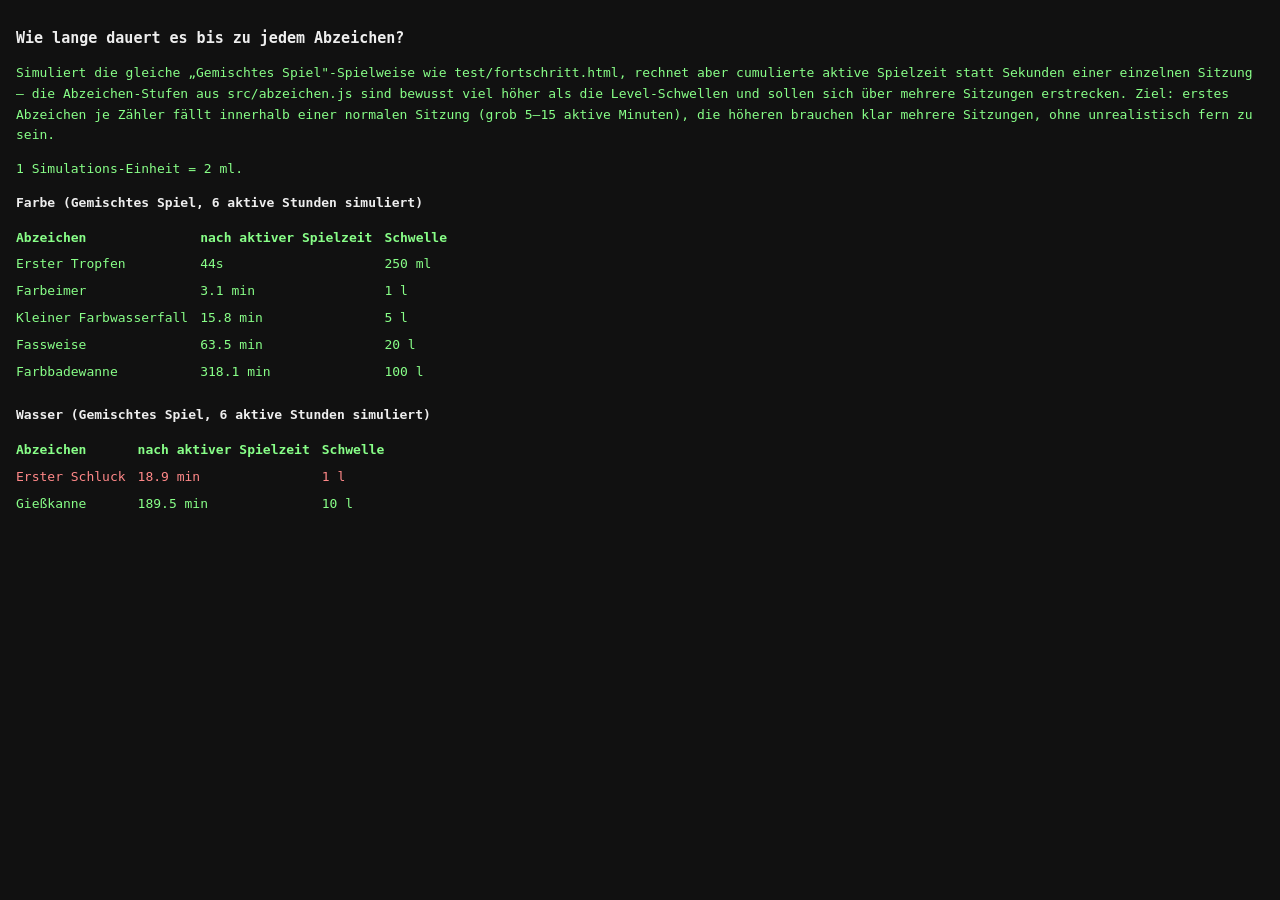
==== test/abzeichen.html @ 0637aa04 "Volumenzähler mit Badges (#11) Zeigt lebenslang verbrauchte Farbe und Wasser in ml/l, mit Abzeichen " ====
<!DOCTYPE html>
<html lang="de">
<head>
<meta charset="utf-8">
<title>Abzeichen-Kalibrierung</title>
<style>
body { margin: 0; background: #111; color: #8f8; font: 13px/1.6 ui-monospace, monospace; padding: 16px; }
h1 { color: #eee; font-size: 15px; }
table { border-collapse: collapse; margin: 8px 0 20px; }
td, th { padding: 3px 12px 3px 0; text-align: left; }
.warnung { color: #f88; }
</style>
</head>
<body>
<h1>Wie lange dauert es bis zu jedem Abzeichen?</h1>
<p>
  Simuliert die gleiche „Gemischtes Spiel"-Spielweise wie
  <code>test/fortschritt.html</code>, rechnet aber cumulierte aktive Spielzeit statt
  Sekunden einer einzelnen Sitzung — die Abzeichen-Stufen aus
  <code>src/abzeichen.js</code> sind bewusst viel höher als die Level-Schwellen und
  sollen sich über mehrere Sitzungen erstrecken. Ziel: erstes Abzeichen je Zähler
  fällt innerhalb einer normalen Sitzung (grob 5–15 aktive Minuten), die höheren
  brauchen klar mehrere Sitzungen, ohne unrealistisch fern zu sein.
</p>
<div id="log">läuft …</div>
<script type="module">
import { FARBE_ABZEICHEN, WASSER_ABZEICHEN, ML_PRO_EINHEIT, einheitenZuMl, formatiereMl } from '../src/abzeichen.js';

const log = document.getElementById('log');
const zeilen = [];

// Gleiche Konstanten wie test/fortschritt.html.
const KONSTANTEN = {
  giessenHalten: 1.1,       // NACHSCHUB_PRO_S in tools/giessen.js
  pinselProSchritt: 0.4,    // MENGE_PRO_SCHRITT in tools/pinsel.js
  wasserProS: 2.2,          // STAERKE_PRO_S in tools/wasser.js
};

// "Gemischtes Spiel": 20s-Zyklus mit Gießen, Pinseln, Pause/Wasser, wie in
// test/fortschritt.html — hier zählt die Wasser-Phase aber tatsächlich fürs
// Wasser-Abzeichen mit, nicht fürs Level.
function farbProS(t) {
  const phase = t % 20;
  if (phase < 2) return KONSTANTEN.giessenHalten;
  if (phase < 8) return KONSTANTEN.pinselProSchritt * 20;
  if (phase < 14) return phase < 12 ? 0 : KONSTANTEN.giessenHalten;
  return 0;
}
function wasserProS(t) {
  const phase = t % 20;
  return phase >= 8 && phase < 12 ? KONSTANTEN.wasserProS : 0; // in der Pausenphase Wasser
}

function simuliere(name, minuten, proS, abzeichenListe) {
  const sekunden = minuten * 60;
  const dt = 1;
  let einheiten = 0;
  const erreicht = [];
  let naechster = 0;

  for (let t = 0; t < sekunden; t += dt) {
    einheiten += proS(t) * dt;
    const ml = einheitenZuMl(einheiten);
    while (naechster < abzeichenListe.length && ml >= abzeichenListe[naechster].ml) {
      erreicht.push({ minuten: t / 60, titel: abzeichenListe[naechster].titel, ml: abzeichenListe[naechster].ml });
      naechster++;
    }
  }

  zeilen.push(`<h2 style="color:#eee;font-size:13px">${name}</h2>`);
  if (erreicht.length === 0) {
    zeilen.push(`<p class="warnung">Kein Abzeichen in ${minuten} aktiven Minuten erreicht — Kurve prüfen.</p>`);
  } else {
    zeilen.push('<table><tr><th>Abzeichen</th><th>nach aktiver Spielzeit</th><th>Schwelle</th></tr>');
    for (const e of erreicht) {
      const warnung = erreicht.indexOf(e) === 0 && e.minuten > 15 ? ' class="warnung"' : '';
      zeilen.push(
        `<tr${warnung}><td>${e.titel}</td><td>${e.minuten < 1 ? (e.minuten * 60).toFixed(0) + 's' : e.minuten.toFixed(1) + ' min'}</td><td>${formatiereMl(e.ml)}</td></tr>`
      );
    }
    zeilen.push('</table>');
  }
}

zeilen.push(`<p>1 Simulations-Einheit = ${ML_PRO_EINHEIT} ml.</p>`);
simuliere('Farbe (Gemischtes Spiel, 6 aktive Stunden simuliert)', 360, farbProS, FARBE_ABZEICHEN);
simuliere('Wasser (Gemischtes Spiel, 6 aktive Stunden simuliert)', 360, wasserProS, WASSER_ABZEICHEN);

log.innerHTML = zeilen.join('\n');
</script>
</body>
</html>
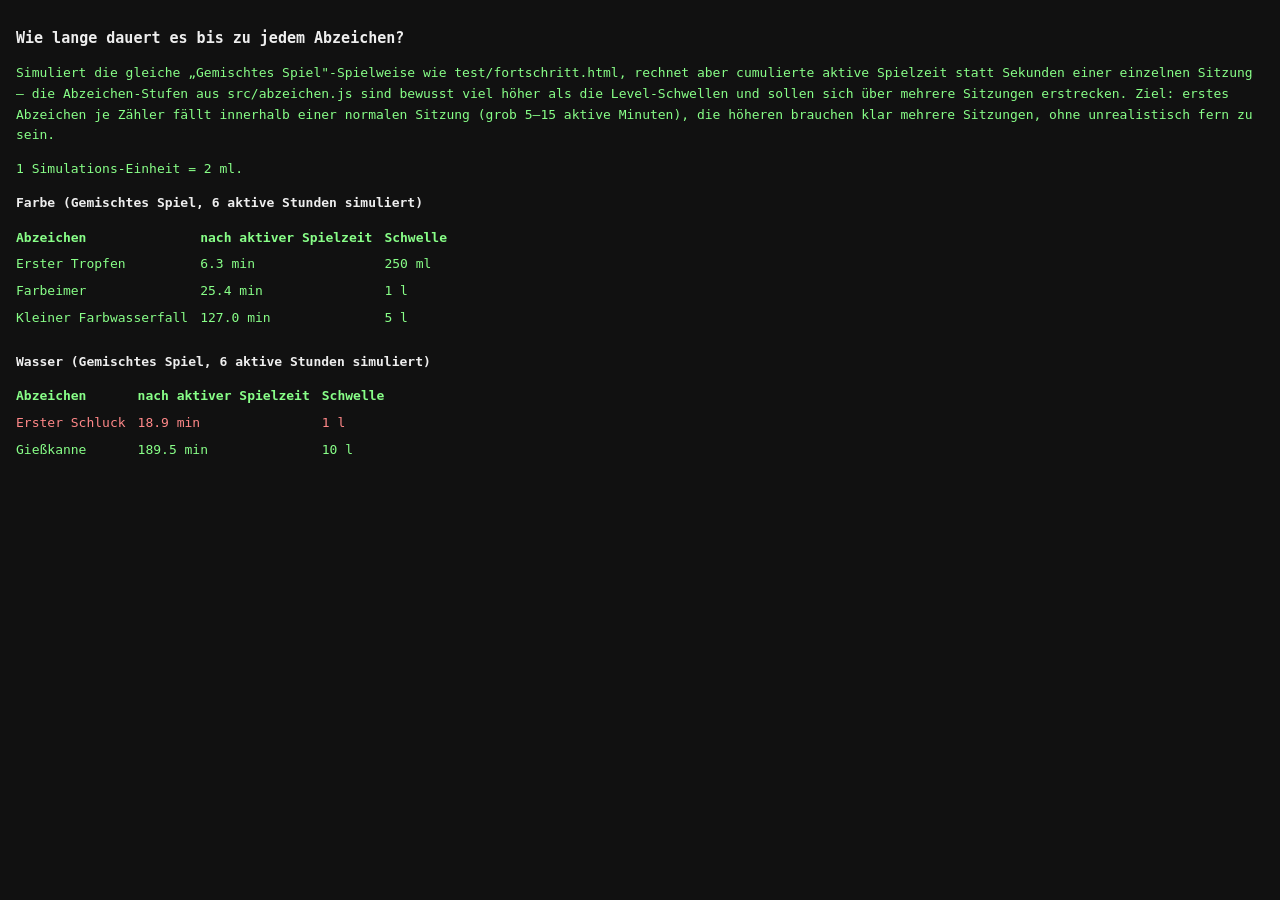
==== commit 6c9582f8: "Pinsel zählt für Level/Abzeichen fair statt 50-175x schneller (#18) pinsel.farbe() bekommt einen opt" ====
--- a/test/abzeichen.html
+++ b/test/abzeichen.html
@@ -33,6 +33,7 @@
 const KONSTANTEN = {
   giessenHalten: 1.1,       // NACHSCHUB_PRO_S in tools/giessen.js
   pinselProSchritt: 0.4,    // MENGE_PRO_SCHRITT in tools/pinsel.js
+  pinselZaehlgewicht: 0.045, // ZAEHLGEWICHT (#18), siehe test/fortschritt.html
   wasserProS: 2.2,          // STAERKE_PRO_S in tools/wasser.js
 };
 
@@ -42,7 +43,7 @@
 function farbProS(t) {
   const phase = t % 20;
   if (phase < 2) return KONSTANTEN.giessenHalten;
-  if (phase < 8) return KONSTANTEN.pinselProSchritt * 20;
+  if (phase < 8) return KONSTANTEN.pinselProSchritt * 20 * KONSTANTEN.pinselZaehlgewicht;
   if (phase < 14) return phase < 12 ? 0 : KONSTANTEN.giessenHalten;
   return 0;
 }
